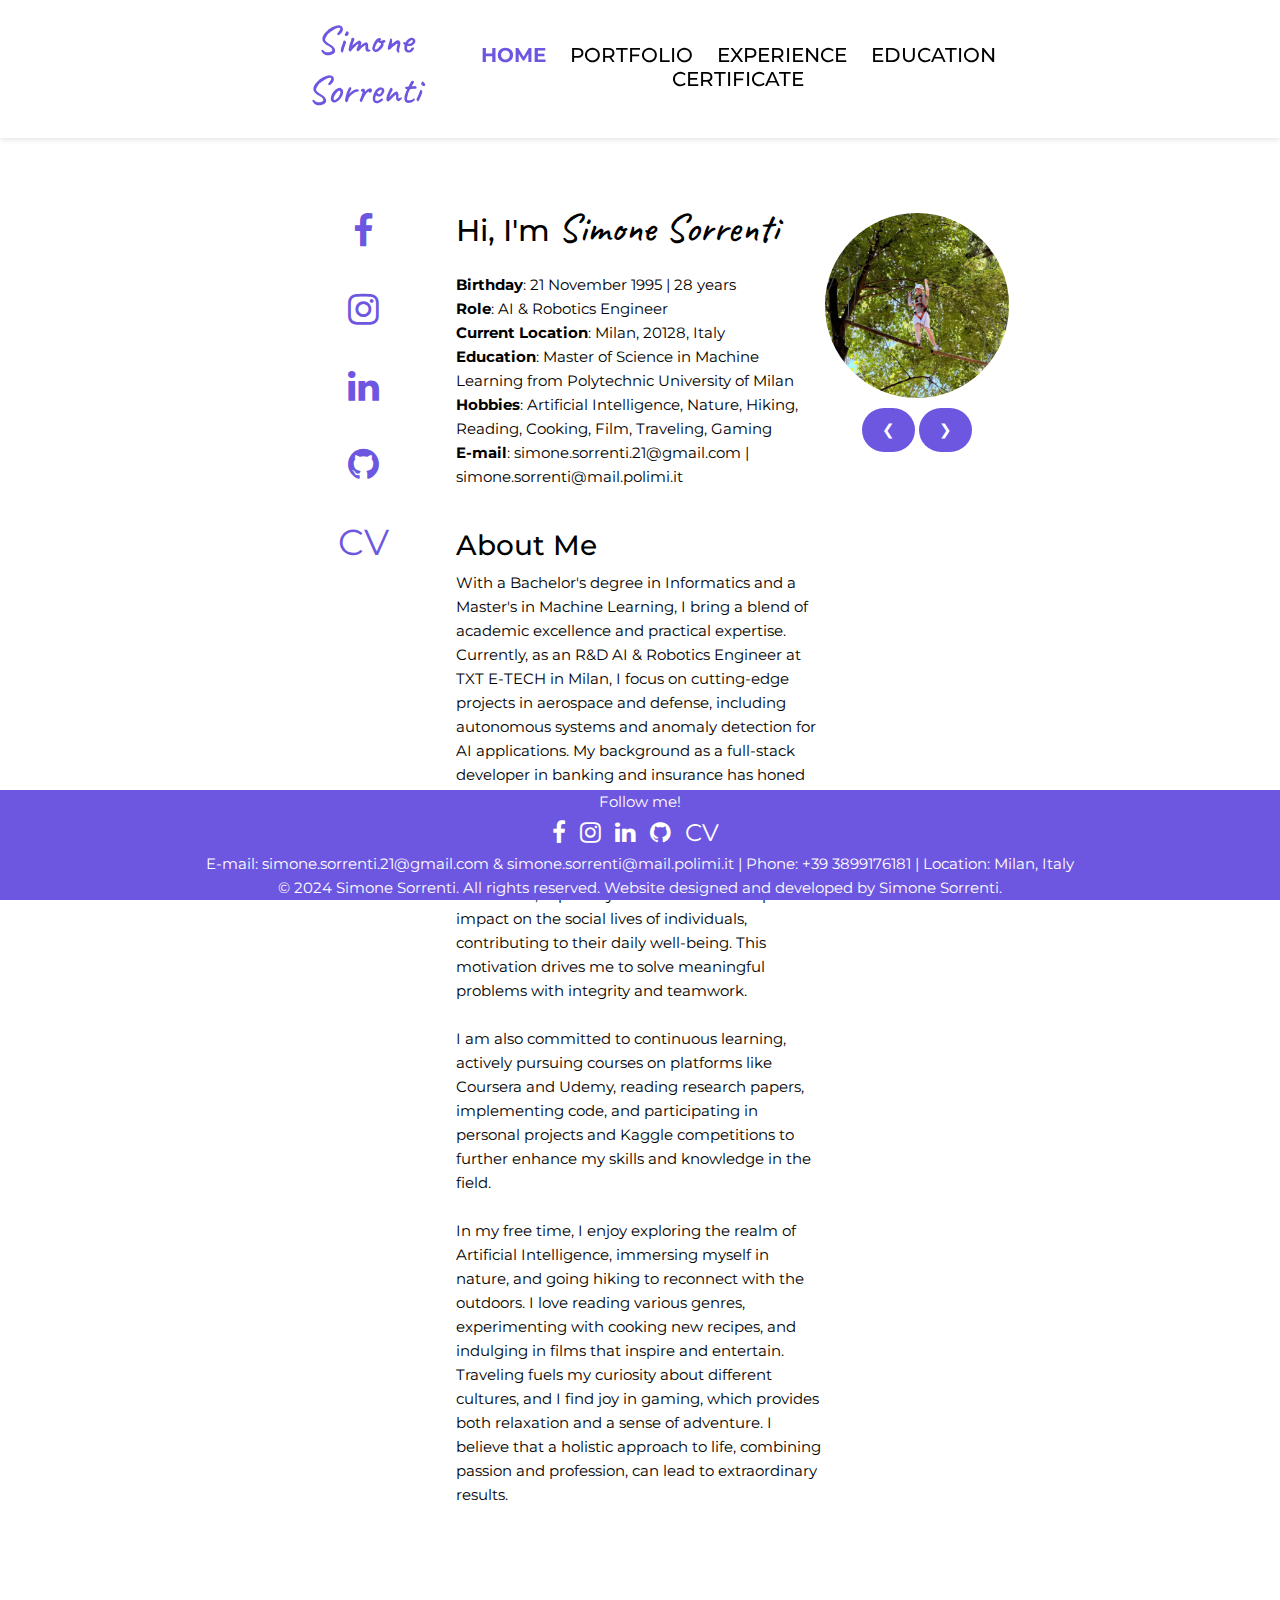
==== index.html @ 17c69317 "Add files via upload" ====
<!doctype html>
<html lang="en">

<head>
	<!-- Required meta tags -->
	<meta charset="utf-8">
	<meta name="viewport" content="width=device-width, initial-scale=1, shrink-to-fit=no">
    <link rel="icon" href="img/logo.png" type="image/png">
	<title>Home | Simone Sorrenti</title>
	<!-- Bootstrap CSS -->
	<link rel="stylesheet" href="css/bootstrap.css">
	<link rel="stylesheet" href="css/font-awesome.min.css">
	<link rel="stylesheet" href="css/magnific-popup.css">
	<!-- main css -->
	<link rel="stylesheet" href="css/style.css">
</head>

<body>
    <header class="header">
        <div class="container header-content">
            <h1 class="sign">Simone Sorrenti</h1>
            <nav>
                <a href="index.html" class="nav-item active">Home</a>
                <a href="portfolio.html" class="nav-item">Portfolio</a>
                <!-- <a href="blog.html" class="nav-item">Blog</a> -->
                <a href="experience.html" class="nav-item">Experience</a>
                <a href="education.html" class="nav-item">Education</a>
				<a href="certificate.html" class="nav-item">Certificate</a>
            </nav>
        </div>
    </header>

    <div class="container content">
        <div>
            <h1 class="section-title">Home</h1>
        </div>

		<div class="home-container">
			<div class="social-column">
				<div class="social-icons-column">
					<a href="https://www.facebook.com/profile.php?id=100012565503264"><i class="fa fa-facebook"></i></a>
					<a href="https://www.instagram.com/simonesorrenti21/"><i class="fa fa-instagram"></i></a>
					<a href="https://www.linkedin.com/in/simone-sorrenti/"><i class="fa fa-linkedin"></i></a>
					<a href="https://github.com/simonesorrenti"><i class="fa fa-github"></i></a>
					<a href="cv\Simone Sorrenti - CV.pdf">CV</a>
				</div>
			</div>
	
			<div class="info-column">
				<div class="info-row-me">
					Hi, I'm <span class="sign">Simone Sorrenti</span>
				</div>
				<div class="info-row">
					<span><strong>Birthday</strong>: 21 November 1995 | 28 years</span><br> 
					<span><strong>Role</strong>: AI & Robotics Engineer</span><br>
					<span><strong>Current Location</strong>: Milan, 20128, Italy</span><br>
					<span><strong>Education</strong>: Master of Science in Machine Learning from Polytechnic University of Milan</span><br>
					<span><strong>Hobbies</strong>: Artificial Intelligence, Nature, Hiking, Reading, Cooking, Film, Traveling, Gaming</span><br>
					<span><strong>E-mail</strong>: simone.sorrenti.21@gmail.com | simone.sorrenti@mail.polimi.it</span><br>
				</div>
				<div class="info-row">
					<h3>About Me</h3>
					<p>With a Bachelor's degree in Informatics and a Master's in Machine Learning, I bring a blend of academic excellence and practical expertise. Currently, as an R&D AI & Robotics Engineer at TXT E-TECH in Milan, I focus on cutting-edge projects in aerospace and defense, including autonomous systems and anomaly detection for AI applications. My background as a full-stack developer in banking and insurance has honed my skills in interdisciplinary collaboration and tailored solution delivery.
						<br><br>
						I am particularly passionate about research and innovation, especially when it can have a positive impact on the social lives of individuals, contributing to their daily well-being. This motivation drives me to solve meaningful problems with integrity and teamwork.
						<br><br>
						I am also committed to continuous learning, actively pursuing courses on platforms like Coursera and Udemy, reading research papers, implementing code, and participating in personal projects and Kaggle competitions to further enhance my skills and knowledge in the field.
						<br><br>
						In my free time, I enjoy exploring the realm of Artificial Intelligence, immersing myself in nature, and going hiking to reconnect with the outdoors. I love reading various genres, experimenting with cooking new recipes, and indulging in films that inspire and entertain. Traveling fuels my curiosity about different cultures, and I find joy in gaming, which provides both relaxation and a sense of adventure. I believe that a holistic approach to life, combining passion and profession, can lead to extraordinary results.
						</p>
				</div>
			</div>
	
			<div class="carousel-column">
				<div class="carousel">
					<div class="carousel-images">
						<img src="img/me/image1.jpg" alt="Image 1">
						<img src="img/me/image2.jpg" alt="Image 2">
						<img src="img/me/image3.jpg" alt="Image 3">
						<img src="img/me/image4.jpg" alt="Image 4">
						<img src="img/me/image5.jpg" alt="Image 5">
					</div>
					<button class="img-button" onclick="changeImage(-1)">&#10094;</button>
					<button class="img-button" onclick="changeImage(1)">&#10095;</button>
				</div>
			</div>
		</div>
    
	</div>


    <footer class="footer">
		<p class="footer-text">Follow me!</p>
		<div class="social-icons">
			<a href="https://www.facebook.com/profile.php?id=100012565503264"><i class="fa fa-facebook"></i></a>
			<a href="https://www.instagram.com/simonesorrenti21/"><i class="fa fa-instagram"></i></a>
			<a href="https://www.linkedin.com/in/simone-sorrenti/"><i class="fa fa-linkedin"></i></a>
			<a href="https://github.com/simonesorrenti"><i class="fa fa-github"></i></a>
			<a href="cv\Simone Sorrenti - CV.pdf">CV</a>
		</div>
        <p class="footer-text">E-mail: simone.sorrenti.21@gmail.com & simone.sorrenti@mail.polimi.it | Phone: +39 3899176181 | Location: Milan, Italy</p>
        <p class="footer-text">© 2024 Simone Sorrenti. All rights reserved. Website designed and developed by Simone Sorrenti.</p>
    </footer>


    <script>
        // script.js
        let currentIndex = 0;
        const images = document.querySelectorAll('.carousel-images img');
        const totalImages = images.length;

        function changeImage(direction) {
            images[currentIndex].style.display = 'none';
            currentIndex = (currentIndex + direction + totalImages) % totalImages;
            images[currentIndex].style.display = 'block';
        }

        images.forEach((img, index) => {
            img.style.display = index === 0 ? 'block' : 'none';
        });

        setInterval(() => {
            changeImage(1);
        }, 3000);
    </script>

</body>

</html>
---- css/style.css ----
/*=====================================================================
@Developed By: Simone Sorrenti
Author E-mail: simone.sorrenti.21@gmail.com, simone.sorrenti@mail.polimi.it

=====================================================================*/
/*----------------------------------------------------*/
/*font Variables*/
/*Color Variables*/
/*=================== fonts ====================*/
@import url("https://fonts.googleapis.com/css?family=Roboto:400,500|Montserrat:500,700");
@import url('https://fonts.googleapis.com/css2?family=Montserrat:ital,wght@0,100..900;1,100..900&display=swap');
@import url('https://fonts.googleapis.com/css2?family=Caveat:wght@400..700&display=swap');
/*---------------------------------------------------- */
/*----------------------------------------------------*/
/* Medium Layout: 1280px */
/* Tablet Layout: 768px */
/* Mobile Layout: 320px */
/* Wide Mobile Layout: 480px */
/*---------------------------------------------------- */
/*----------------------------------------------------*/

* {
  margin: 0;
  padding: 0;
  box-sizing: border-box;
}

body {
  color: #000000;
  font-size: 15px;
  font-family: "Montserrat", sans-serif;
  line-height: 1.6;
  min-height: 100vh;
  display: flex;
  flex-direction: column;
}

.container {
  width: 60%;
  max-width: 1200px;
  margin: 0 auto;
  text-align: center;
}

.align-right {
  text-align: right;
}

.align-left {
  text-align: left;
}

a:hover {
  text-decoration: none;
  color: #4a0072;
}

/* HEADER */

.header {
  position: fixed;
  top: 0;
  left: 0;
  width: 100%;
  background-color: #ffffff;
  color: #6E57E0;
  padding: 15px 0;
  box-shadow: 0 2px 5px rgba(0, 0, 0, 0.1);
  z-index: 1000;
}

.header-content {
  display: flex;
  justify-content: space-between;
  align-items: center;
  padding: 0 20px;
}

.nav-item {
  font: 500 20px/0px "Montserrat", sans-serif;
  text-transform: uppercase;
  color: black;
  margin-left: 20px;
  text-decoration: none;
}

.nav-item.active {
  font-weight: bold;
  color: #6E57E0;
}

.nav-item:hover {
  text-decoration: none;
  color: #4a0072;
}

.sign {
  font: 500 40px/50px "Caveat", sans-serif;
}

/* HOME */

.home-container {
  display: flex;
  margin-top: 60px;
}

.social-column {
  flex: 0 0 25%; 
}

.social-icons-column {
  font-size: 36px;
  display: flex; 
  flex-direction: column;
  gap: 20px; 
}

.info-column {
  flex: 0 0 50%; 
}

.info-row {
  padding-top: 20px;
  padding-bottom: 20px;
  text-align: left;
}

.info-row-me {
  text-align: left;
  font: 500 30px/0px "Montserrat", sans-serif;
}

.carousel-column {
  flex: 0 0 25%;
  display: flex;
  flex-direction: column; 
  align-items: center;
}

.carousel img {
  width: 100%; 
  max-width: 300px;
  margin: 10px 0; 
  border-radius: 50%;
  object-fit: cover; 
}

.img-button {
  background-color: #6E57E0;
  color: white;
  border: none;
  border-color: none;
  border-radius: 50px;
  padding: 10px 20px; 
  
}

.img-button:hover {
  background-color: #4a0072;
}

.img-button:focus, .img-button:active {
  outline: none;
}


/* EDUCATION */
.content {
  padding-top: 100px; 
  flex: 1;
  padding-bottom: 100px;
}

.section-title {
  font-size: 36px;
  color: #6E57E0;
}

.section-description {
  font-size: 15px;
  margin-bottom: 60px;
  color: #555555;
}

.degree-dropdown {
  margin-bottom: 20px;
  margin-left: 5%;
  width: 150px;
}

.degree-dropdown select {
  display: block; 
  margin: 0 auto; 
  width: 100%;
}

.degree-title {
  font-size: 28px;
  color: #333;
  margin: 0;
  padding-bottom: 10px;
}

.degree-info {
  font-size: 16px;
  color: #666;
}

.subjects-table {
  margin: 0 auto;
  width: 60%;
  padding-bottom: 20px;
}

table {
  width: 100%;
  border-collapse: collapse;
}

th, td {
  border: 1px solid #ddd;
  padding: 8px;
  text-align: center;
}

th {
  background-color: #6E57E0;
  color: white;
}

.final_grade {
  font: 500 20px "Montserrat", sans-serif;
}

.info {
  padding-bottom: 20px;
  font: 500 10px "Montserrat", sans-serif;
  width: 60%;
  text-align: center;
  margin: 0 auto; 
}

/* EXPERIENCE */

.exp-buttons {
  display: flex;
  justify-content: center;
  gap: 20px;
  margin-bottom: 30px;
}

.experience-btn {
  padding: 10px 20px;
  font: 600 20px "Montserrat", sans-serif;
  cursor: pointer;
  border: none; 
  border-radius: 5px;
  background-color: #ffffff; 
  color: #333; 
  transition: background-color 0.3s ease, color 0.3s ease;
  outline: none; 
  box-shadow: none;
}

.experience-btn:hover {
  background-color: #ffffff;
  color: #4a0072; 
}

.experience-btn:focus {
  outline: none;
  box-shadow: none; 
}

.experience-btn.selected {
  color: #6E57E0;  
  background-color: #ffffff;
  border: none; 
  box-shadow: none; 
}

#experience-container {
  position: relative;
  margin: 0 auto;
  padding-bottom: 40px;
}

.timeline {
  position: relative;
  max-width: 1200px;
  margin: 0 auto;
}

.timeline::after {
  content: '';
  position: absolute;
  width: 6px;
  background-color: #6E57E0;
  top: 0;
  bottom: 0;
  left: 50%;
  margin-left: -3px;
  margin-top: 20px;
}

.container-exp {
  padding: 10px 40px;
  position: relative;
  background-color: inherit;
  width: 50%;
}

.container-exp::after {
  content: '';
  position: absolute;
  width: 25px;
  height: 25px;
  right: -13px;
  background-color: #6E57E0;
  border: 4px solid #6E57E0;
  top: 15px;
  border-radius: 50%;

}

.left {
  left: 0;
}

.right {
  left: 50%;
}

.left::before {
  content: " ";
  height: 0;
  position: absolute;
  top: 22px;
  width: 0;

  right: 30px;
  border: medium solid white;
  border-width: 10px 0 10px 10px;
  border-color: transparent transparent transparent #6E57E0;
}

.right::before {
  content: " ";
  height: 0;
  position: absolute;
  top: 22px;
  width: 0;

  left: 30px;
  border: medium solid white;
  border-width: 10px 10px 10px 0;
  border-color: transparent #6E57E0 transparent transparent;
}

.right::after {
  left: -12px;
}

.content-exp {
  padding: 20px 30px;
  background-color: white;
  position: relative;
  border-radius: 6px;
  box-shadow: 0 2px 5px rgba(0, 0, 0, 0.1);
}

.role-exp{
  font: 500 20px "Montserrat", sans-serif;
  color: #6E57E0
}

.company-exp{
  font: 400 15px "Montserrat", sans-serif;
  color: #333;
  margin: 0;
}

.time-exp{
  font: 400 15px "Montserrat", sans-serif;
  color: #333;
}


/* SKILLS */

.skills-section {
  margin-bottom: 40px;
}

.skills-section i {
  margin-right: 10px;
  color: #6E57E0;
}
.skills-list {
  display: flex;
  flex-wrap: wrap;
}

.skills-list span {
  margin-right: 20px;
  margin-bottom: 10px;
}

ul {
  list-style-type: none;
  padding: 0;
}

li {
  margin-bottom: 5px;
}

/* PORTFOLIO */

.container-portfolio {
  margin: auto;
}

.project {
  display: flex;
  align-items: center;
  margin-bottom: 40px;
  background: white;
  border-radius: 8px;
  box-shadow: 0 4px 8px rgba(0, 0, 0, 0.1);
  overflow: hidden; 
}
.project img {
  width: 30%; 
  object-fit: cover; 
}

.project-content {
  padding: 20px;
  width: 70%; 
}
.project:nth-child(even) {
  flex-direction: row-reverse; 
}

.project-title {
  font: 500 30px "Montserrat", sans-serif;
  color: #6E57E0
}

.project-info {
  margin: 0;
  text-align: left;
}

.project-description {
  margin-top: 20px;
  text-align: left;
}

.github-portfolio {
  font-size: 15px;
}

.buttons-portfolio {
    display: flex;     
    align-items: center;   
    text-align: left;   
}


/* FOOTER */

.footer {
  position: fixed;
  bottom: 0;
  left: 0;
  width: 100%;
  background-color: #6E57E0;
  color: white;
  text-align: center;
  margin: 0px;
}

.social-icons a {
  color: white;
  margin-right: 10px;
  text-decoration: none;
  font-size: 24px;
}

.social-icons a:hover {
  color: #4a0072;
}

.footer-text {
  margin: 0px;
  padding: 0px;
}
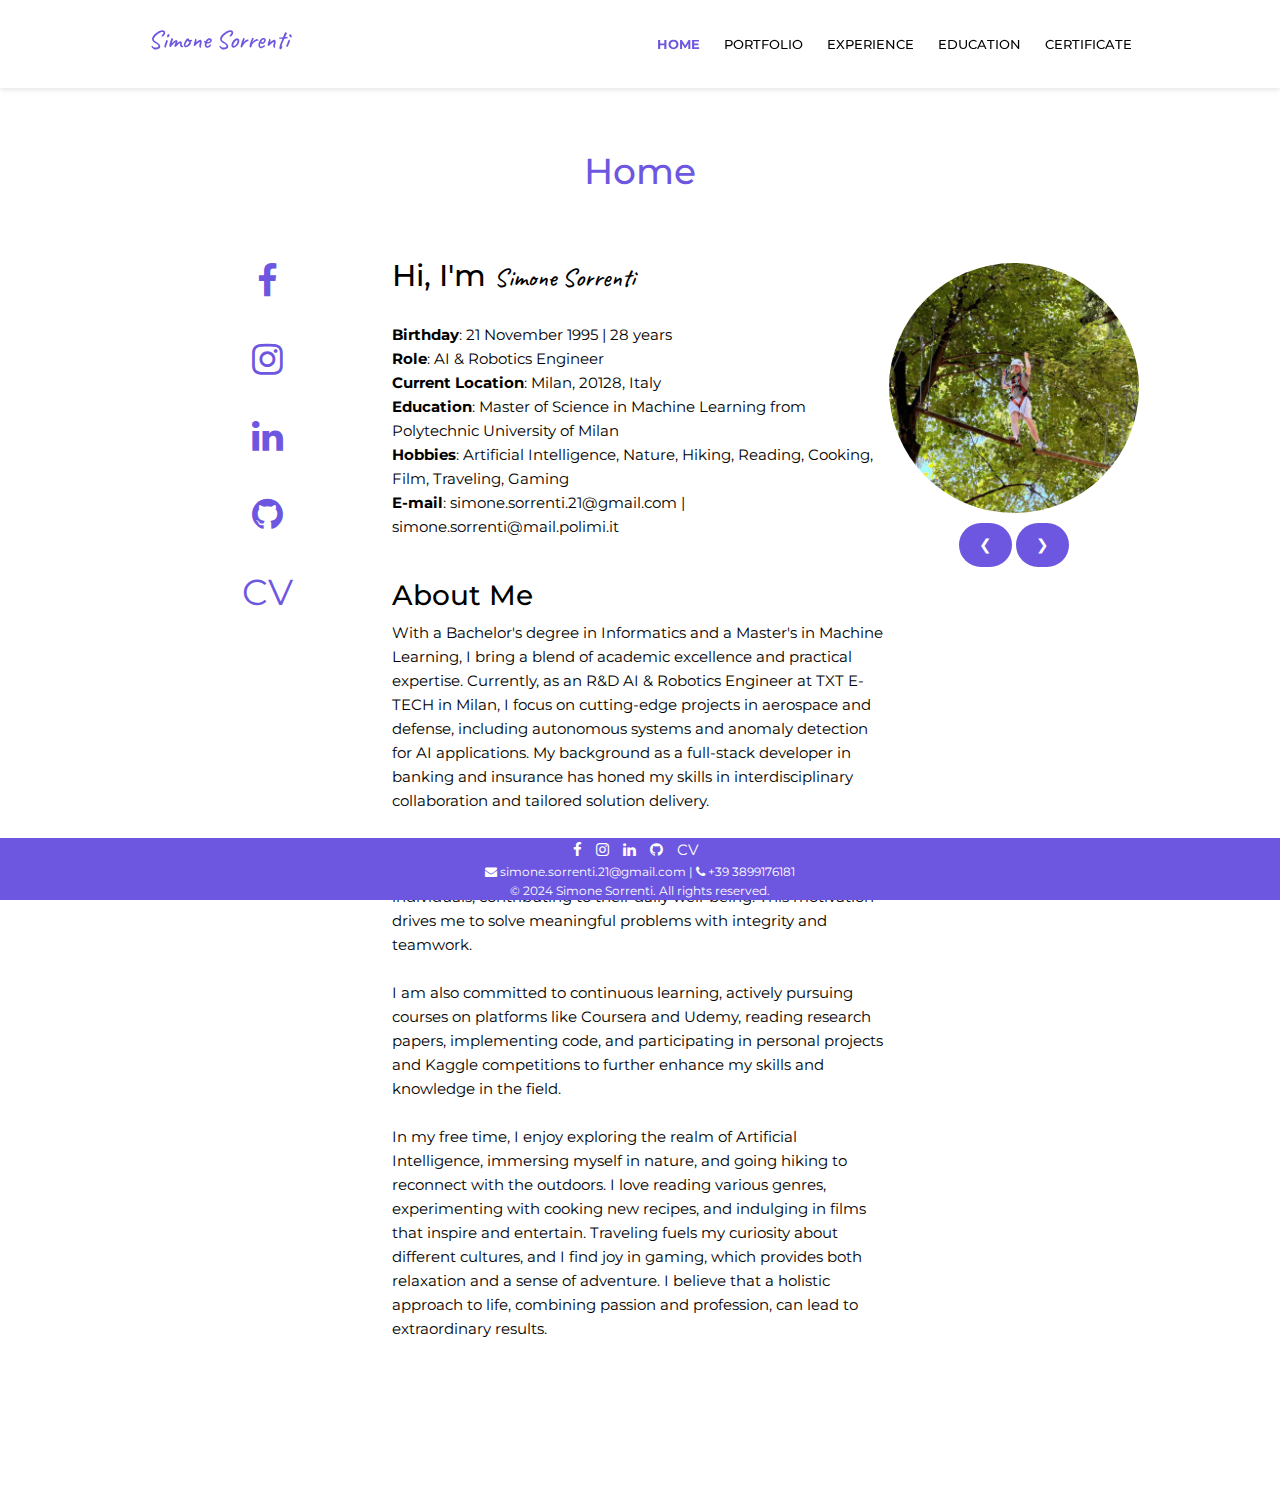
==== commit 9f1b8d9d: "Add files via upload" ====
--- a/index.html
+++ b/index.html
@@ -4,7 +4,7 @@
 <head>
 	<!-- Required meta tags -->
 	<meta charset="utf-8">
-	<meta name="viewport" content="width=device-width, initial-scale=1, shrink-to-fit=no">
+	<meta name="viewport" content="width=device-width, initial-scale=1.0">
     <link rel="icon" href="img/logo.png" type="image/png">
 	<title>Home | Simone Sorrenti</title>
 	<!-- Bootstrap CSS -->
@@ -90,7 +90,7 @@
 
 
     <footer class="footer">
-		<p class="footer-text">Follow me!</p>
+		<!--<p class="footer-text">Follow me!</p>-->
 		<div class="social-icons">
 			<a href="https://www.facebook.com/profile.php?id=100012565503264"><i class="fa fa-facebook"></i></a>
 			<a href="https://www.instagram.com/simonesorrenti21/"><i class="fa fa-instagram"></i></a>
@@ -98,8 +98,8 @@
 			<a href="https://github.com/simonesorrenti"><i class="fa fa-github"></i></a>
 			<a href="cv\Simone Sorrenti - CV.pdf">CV</a>
 		</div>
-        <p class="footer-text">E-mail: simone.sorrenti.21@gmail.com & simone.sorrenti@mail.polimi.it | Phone: +39 3899176181 | Location: Milan, Italy</p>
-        <p class="footer-text">© 2024 Simone Sorrenti. All rights reserved. Website designed and developed by Simone Sorrenti.</p>
+        <p class="footer-text"><i class="fa fa-envelope"></i> simone.sorrenti.21@gmail.com | <i class="fa fa-phone"></i> +39 3899176181</p>
+        <p class="footer-text">© 2024 Simone Sorrenti. All rights reserved.</p>
     </footer>
 
 
--- a/css/style.css
+++ b/css/style.css
@@ -19,6 +19,7 @@
 /*---------------------------------------------------- */
 /*----------------------------------------------------*/
 
+/* Reset e impostazioni di base */
 * {
   margin: 0;
   padding: 0;
@@ -33,15 +34,21 @@
   min-height: 100vh;
   display: flex;
   flex-direction: column;
+  overflow-y: auto;
+  margin-bottom: 10%;
 }
 
 .container {
-  width: 60%;
+  width: 80%;
   max-width: 1200px;
   margin: 0 auto;
   text-align: center;
 }
 
+.content {
+  margin-top: 150px;
+}
+
 .align-right {
   text-align: right;
 }
@@ -56,7 +63,6 @@
 }
 
 /* HEADER */
-
 .header {
   position: fixed;
   top: 0;
@@ -67,11 +73,12 @@
   padding: 15px 0;
   box-shadow: 0 2px 5px rgba(0, 0, 0, 0.1);
   z-index: 1000;
+  max-height: 150px;
 }
 
 .header-content {
   display: flex;
-  justify-content: space-between;
+  justify-content: space-between; 
   align-items: center;
   padding: 0 20px;
 }
@@ -82,6 +89,7 @@
   color: black;
   margin-left: 20px;
   text-decoration: none;
+  font-size: 1vw;
 }
 
 .nav-item.active {
@@ -96,10 +104,10 @@
 
 .sign {
   font: 500 40px/50px "Caveat", sans-serif;
+  font-size: 2vw;
 }
 
 /* HOME */
-
 .home-container {
   display: flex;
   margin-top: 60px;
@@ -144,33 +152,29 @@
   margin: 10px 0; 
   border-radius: 50%;
   object-fit: cover; 
+  width: 250px;
 }
 
 .img-button {
   background-color: #6E57E0;
   color: white;
   border: none;
-  border-color: none;
   border-radius: 50px;
   padding: 10px 20px; 
-  
 }
 
 .img-button:hover {
   background-color: #4a0072;
 }
 
-.img-button:focus, .img-button:active {
+.img-button:focus,
+.img-button:active {
   outline: none;
 }
 
 
+
 /* EDUCATION */
-.content {
-  padding-top: 100px; 
-  flex: 1;
-  padding-bottom: 100px;
-}
 
 .section-title {
   font-size: 36px;
@@ -240,6 +244,7 @@
   text-align: center;
   margin: 0 auto; 
 }
+
 
 /* EXPERIENCE */
 
@@ -440,6 +445,7 @@
   padding: 20px;
   width: 70%; 
 }
+
 .project:nth-child(even) {
   flex-direction: row-reverse; 
 }
@@ -469,9 +475,7 @@
     text-align: left;   
 }
 
-
 /* FOOTER */
-
 .footer {
   position: fixed;
   bottom: 0;
@@ -487,7 +491,7 @@
   color: white;
   margin-right: 10px;
   text-decoration: none;
-  font-size: 24px;
+  font-size: 15px;
 }
 
 .social-icons a:hover {
@@ -497,4 +501,192 @@
 .footer-text {
   margin: 0px;
   padding: 0px;
-}+  font-size: 12px;
+}
+
+/* Media Queries per dispositivi mobili */
+@media (max-width: 768px) {
+  .container {
+    width: 90%;
+  }
+
+  .home-container {
+    flex-direction: column;
+
+  }
+
+  .info-column,
+  .carousel-column {
+    flex: 0 0 100%;
+  }
+
+  .info-column {
+    margin-top: 20px;
+  }
+
+  .social-column {
+    display: none;
+  }
+
+  .carousel img {
+    max-width: 100%; 
+    margin: 10px 0;
+  }
+
+  .nav-item {
+    font-size: 18px; 
+    margin-left: 10px; 
+  }
+
+  .content {
+    margin-top:150px;
+    margin-bottom: 40%;
+  }
+
+  .section-title {
+    font-size: 36px;
+    color: #6E57E0;
+  }
+  
+  .section-description {
+    font-size: 15px;
+    margin-bottom: 60px;
+    color: #555555;
+  }
+
+
+
+  .container-exp {
+    width: 100%; /* Imposta a piena larghezza per mobile */
+    padding: 10px; /* Riduce il padding */
+  }
+
+  .content-exp {
+      padding: 15px; /* Riduce il padding per mobile */
+      margin: 10px 0; /* Aggiunge margine verticale tra le esperienze */
+  }
+
+  .timeline {
+      max-width: 100%; /* Imposta a piena larghezza per mobile */
+  }
+
+  .right {
+    left: 0%;
+  }
+
+  .container-exp::after {
+    background-color: white;
+    border-color: white;
+  }
+
+  .timeline::after {
+    background-color: transparent;
+  }
+
+  .project img {
+    display: none; 
+  }
+  
+  .project-content {
+    width: 100%; 
+  }
+
+  .exp-buttons {
+    display: flex;
+    justify-content: center;
+    gap: 0px;
+    margin-bottom: 30px;
+  }
+
+}
+
+@media (max-width: 480px) {
+
+  .header-content {
+    justify-content: center; 
+    flex-direction: column; 
+    text-align: center; 
+  }
+
+  .sign {
+    margin-bottom: 10px; 
+    font-size: 30px; 
+  }
+
+  .nav-item {
+    margin-left: 0; 
+    margin-bottom: 10px; 
+  }
+
+  .info-row-me {
+    font-size: 24px; 
+  }
+
+  .carousel-column {
+    margin-bottom: 80px; 
+  }
+
+  .footer {
+    margin-top: 20px; 
+  }
+
+  .footer-text {
+    font-size: 10px; 
+  }
+
+
+  .subjects-table {
+      width: 100%;
+  }
+
+  .experience-btn {
+      width: 100%; 
+      margin-bottom: 10px;
+  }
+
+  .section-title {
+      font-size: 28px;
+  }
+
+  .section-description {
+      font-size: 14px;
+  }
+
+  .degree-title {
+      font-size: 24px;
+  }
+
+  .degree-info {
+      font-size: 14px;
+  }
+  
+  th, td {
+    border: 1px solid #ddd;
+    padding: 8px;
+    text-align: center;
+  }
+  
+  th {
+    background-color: #6E57E0;
+    color: white;
+  }
+  
+  .final_grade {
+    font: 500 20px "Montserrat", sans-serif;
+  }
+  
+  .info {
+    padding-bottom: 20px;
+    font: 500 10px "Montserrat", sans-serif;
+    text-align: center;
+    margin: 0 auto; 
+    width: 100%;
+  }
+
+  .project-title {
+    size: 20px;
+    font-size: 20px;
+  }
+
+  
+}
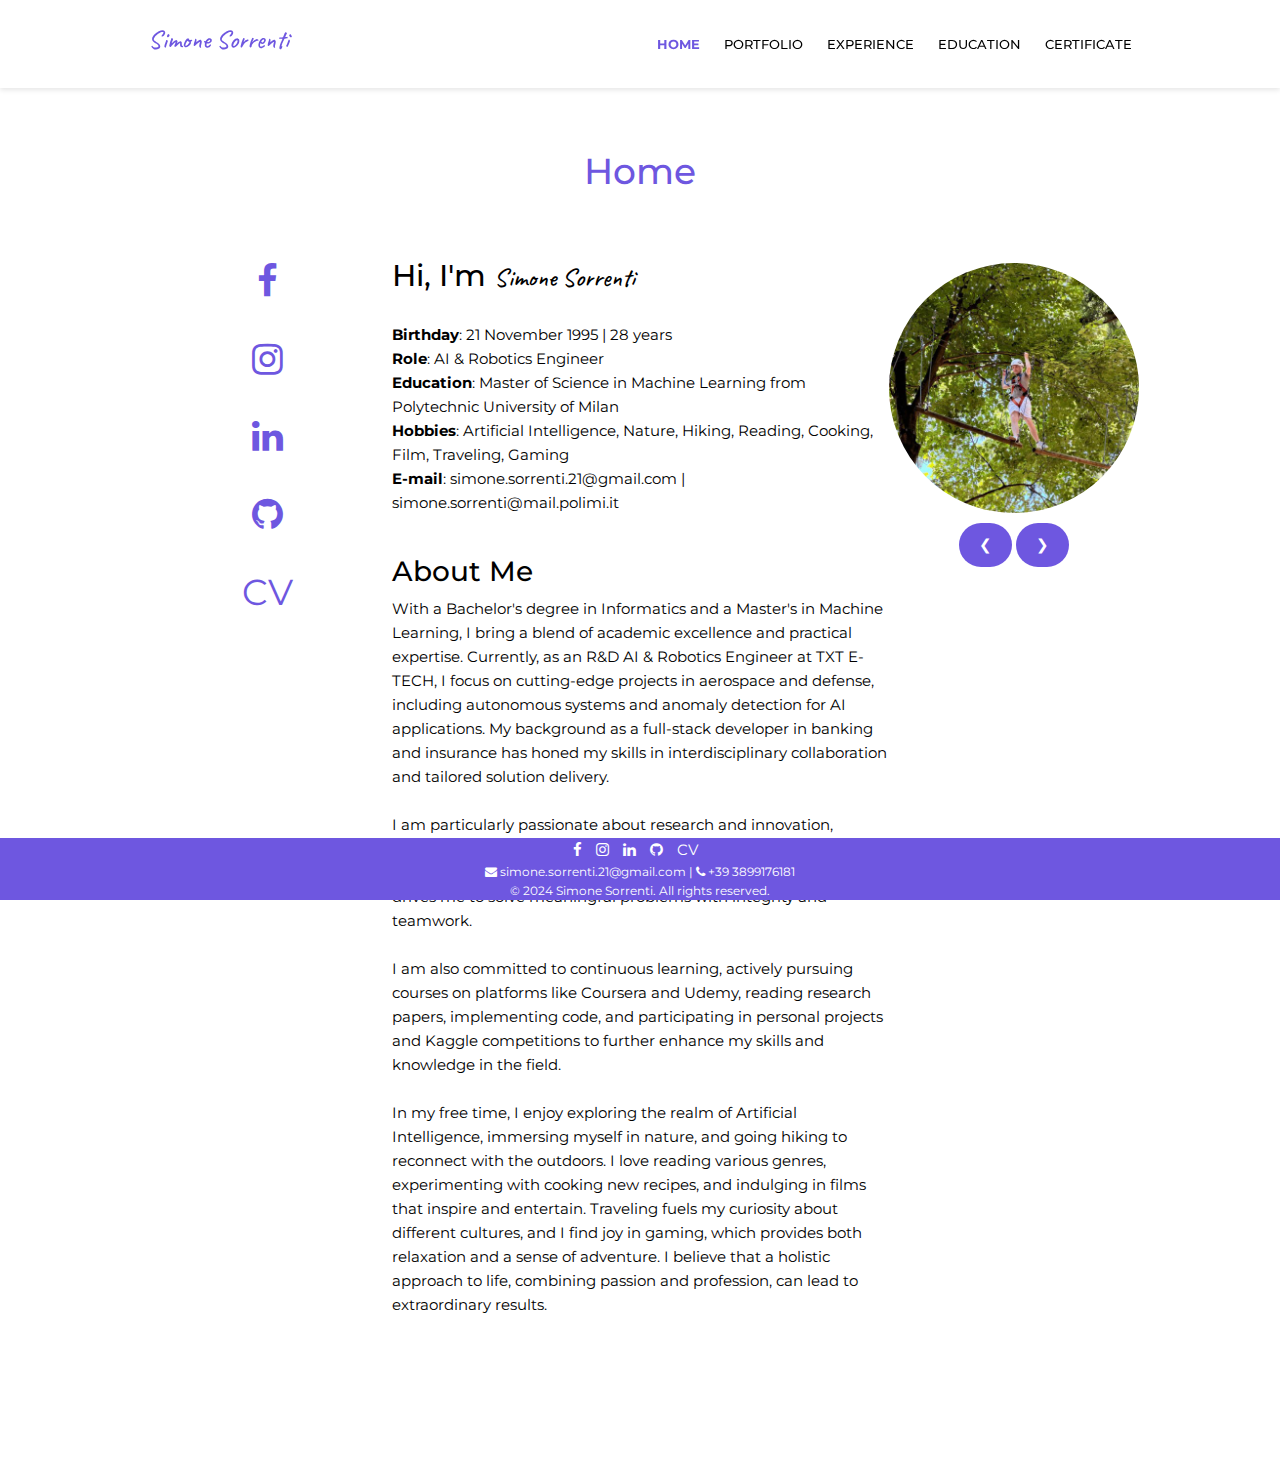
==== commit e552cd2a: "Add files via upload" ====
--- a/index.html
+++ b/index.html
@@ -53,14 +53,14 @@
 				<div class="info-row">
 					<span><strong>Birthday</strong>: 21 November 1995 | 28 years</span><br> 
 					<span><strong>Role</strong>: AI & Robotics Engineer</span><br>
-					<span><strong>Current Location</strong>: Milan, 20128, Italy</span><br>
+					<!--<span><strong>Current Location</strong>: Milan, 20128, Italy</span><br>-->
 					<span><strong>Education</strong>: Master of Science in Machine Learning from Polytechnic University of Milan</span><br>
 					<span><strong>Hobbies</strong>: Artificial Intelligence, Nature, Hiking, Reading, Cooking, Film, Traveling, Gaming</span><br>
 					<span><strong>E-mail</strong>: simone.sorrenti.21@gmail.com | simone.sorrenti@mail.polimi.it</span><br>
 				</div>
 				<div class="info-row">
 					<h3>About Me</h3>
-					<p>With a Bachelor's degree in Informatics and a Master's in Machine Learning, I bring a blend of academic excellence and practical expertise. Currently, as an R&D AI & Robotics Engineer at TXT E-TECH in Milan, I focus on cutting-edge projects in aerospace and defense, including autonomous systems and anomaly detection for AI applications. My background as a full-stack developer in banking and insurance has honed my skills in interdisciplinary collaboration and tailored solution delivery.
+					<p>With a Bachelor's degree in Informatics and a Master's in Machine Learning, I bring a blend of academic excellence and practical expertise. Currently, as an R&D AI & Robotics Engineer at TXT E-TECH, I focus on cutting-edge projects in aerospace and defense, including autonomous systems and anomaly detection for AI applications. My background as a full-stack developer in banking and insurance has honed my skills in interdisciplinary collaboration and tailored solution delivery.
 						<br><br>
 						I am particularly passionate about research and innovation, especially when it can have a positive impact on the social lives of individuals, contributing to their daily well-being. This motivation drives me to solve meaningful problems with integrity and teamwork.
 						<br><br>
